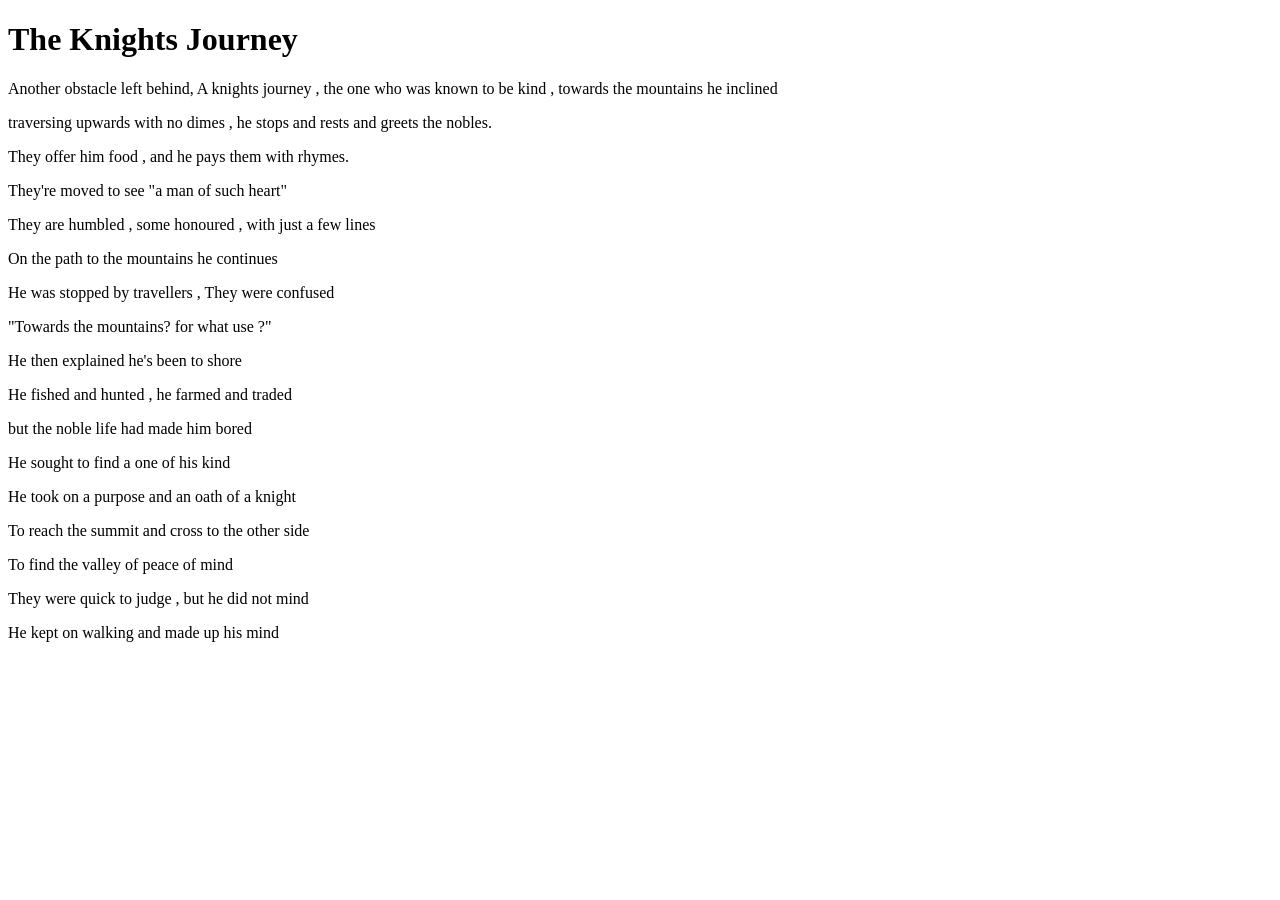
==== book1.html @ ea955b82 "Added a clickable book icon (which will serve as an example for the rest of my icons) , used iframe " ====
<!DOCTYPE html>
<html lang="en">
<head>
    <meta charset="UTF-8">
    <meta name="viewport" content="width=device-width, initial-scale=1.0">
    <title>The Knights Journey</title>
</head>
<body>
<h1>The Knights Journey</h1>
<p>Another obstacle left behind, A knights journey , the one who was known to be kind , towards the mountains he inclined </p>
<p>traversing upwards with no dimes , he stops and rests and greets the nobles. </p>
<p>They offer him food , and he pays them with rhymes.</p>
<p>They're moved to see "a man of such heart"</p>
<p>They are humbled , some honoured , with just a few lines </p>
<p>On the path to the mountains he continues</p>
<p>He was stopped by travellers , They were confused</p>
<p>"Towards the mountains? for what use ?"</p>
<p>He then explained he's been to shore</p>
<p>He fished and hunted , he farmed and traded</p>
<p>but the noble life had made him bored</p>
<p>He sought to find a one of his kind</p>
<p>He took on a purpose and an oath of a knight</p>
<p>To reach the summit and cross to the other side</p>
<P>To find the valley of peace of mind </P>
<p>They were quick to judge , but he did not mind </p>
<p>He kept on walking and made up his mind</p>


</body>    
</html>
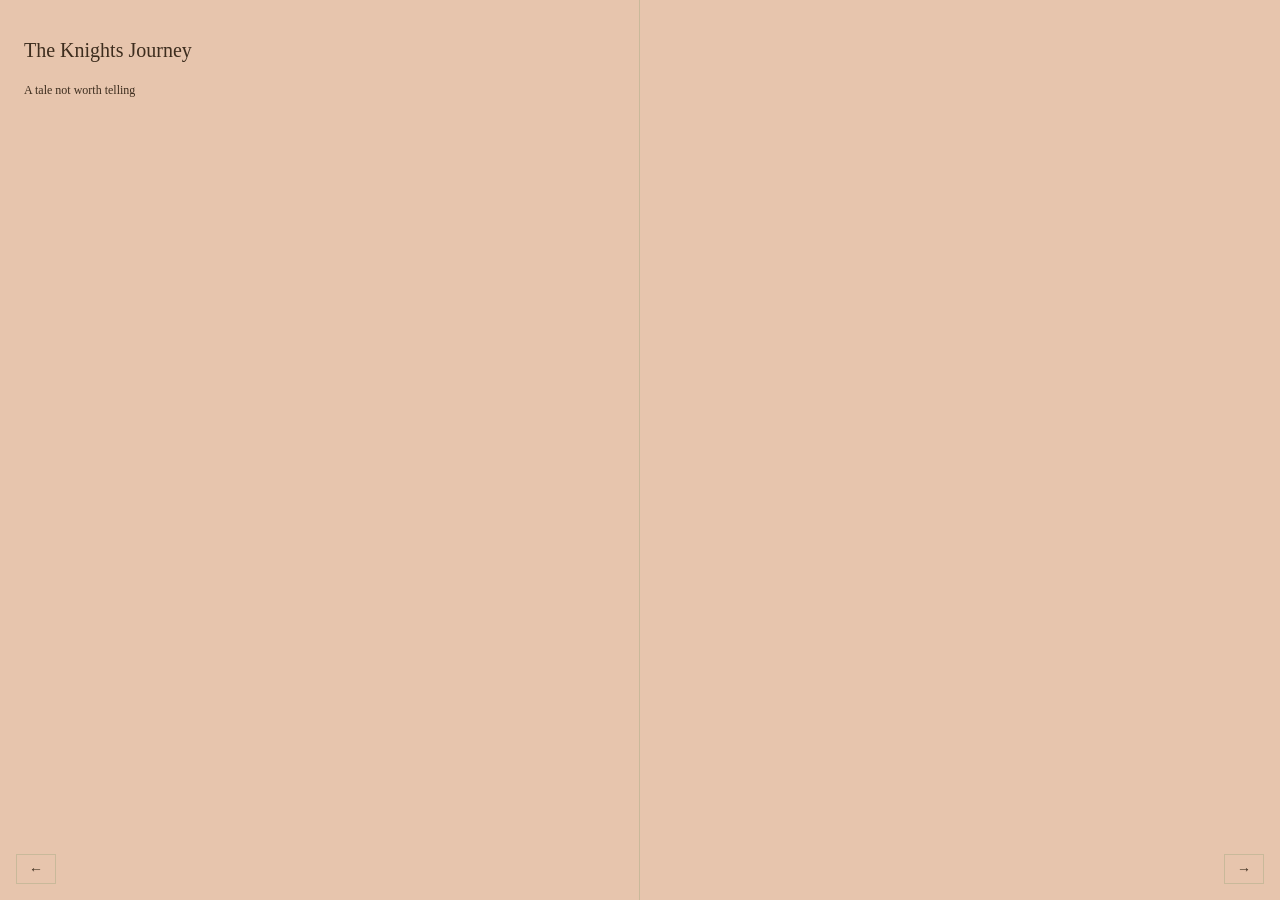
==== commit 58e43773: "- added an assets folder - switched book1.html from "scrollable" to multiple navigatable pages using" ====
--- a/book1.html
+++ b/book1.html
@@ -1,30 +1,25 @@
 <!DOCTYPE html>
 <html lang="en">
 <head>
+     <link rel="stylesheet" href="book1.css">
     <meta charset="UTF-8">
     <meta name="viewport" content="width=device-width, initial-scale=1.0">
     <title>The Knights Journey</title>
 </head>
 <body>
-<h1>The Knights Journey</h1>
-<p>Another obstacle left behind, A knights journey , the one who was known to be kind , towards the mountains he inclined </p>
-<p>traversing upwards with no dimes , he stops and rests and greets the nobles. </p>
-<p>They offer him food , and he pays them with rhymes.</p>
-<p>They're moved to see "a man of such heart"</p>
-<p>They are humbled , some honoured , with just a few lines </p>
-<p>On the path to the mountains he continues</p>
-<p>He was stopped by travellers , They were confused</p>
-<p>"Towards the mountains? for what use ?"</p>
-<p>He then explained he's been to shore</p>
-<p>He fished and hunted , he farmed and traded</p>
-<p>but the noble life had made him bored</p>
-<p>He sought to find a one of his kind</p>
-<p>He took on a purpose and an oath of a knight</p>
-<p>To reach the summit and cross to the other side</p>
-<P>To find the valley of peace of mind </P>
-<p>They were quick to judge , but he did not mind </p>
-<p>He kept on walking and made up his mind</p>
+<div class="book">
+<div class="mainpage" id="left">
+    </div>
+    <div class="mainabc" id="right">
+        </div>
 
+
+
+</div>
+<button id="prev">←</button>
+<button id="next">→</button>
+
+            <script src="book1.js"></script>
 
 </body>    
 </html>
--- a/book1.css
+++ b/book1.css
@@ -0,0 +1,77 @@
+* {
+     margin: 0;
+     padding: 0;
+     box-sizing: border-box;
+}
+
+html , body {
+     background-color: #D6BB87;
+     width: 100%;
+     height: 100%;
+     overflow: hidden;
+     position: relative;
+}
+.book {
+     display: flex;
+     width: 100%;
+     height: 100%;
+
+}
+
+.mainpage {
+     width: 50%;
+     height: 100%;
+     background-color: rgb(231, 197, 173);
+     border-right: 1px solid #c9b99a;
+     padding: 30px 24px 70px 24px;
+}
+
+.mainabc {
+     width: 50%;
+     height: 100%;
+     background-color: rgb(231, 197, 173);
+     padding: 30px 24px 70px 24px;
+
+}
+p {
+     font-family: georgia, serif;
+     font-size: 12px;
+     color: #3d2d1e;
+}
+
+#prev,#next {
+     position: absolute;
+     bottom: 16px;
+     background: none;
+     border: 1px solid #c9b99a;
+     font-size: 14px;
+     padding: 6px 12px;
+     cursor: pointer;
+     color: #3d2d1e;
+}
+
+#prev {
+     left: 16px;
+}
+#next {
+     right: 16px;
+}
+
+
+h2{
+     font-family: georgia, serif;
+     font-size: 11px;
+     color: #9a8870;
+     letter-spacing: 0.1em;
+     margin-bottom: 16px;
+     text-align: center;
+
+}
+
+h1 {
+     fomt-family: georgia, serif;
+     font-size: 20px;
+     font-weight: normal;
+     color: #3d2d1e;
+     margin-bottom: 8px;
+}
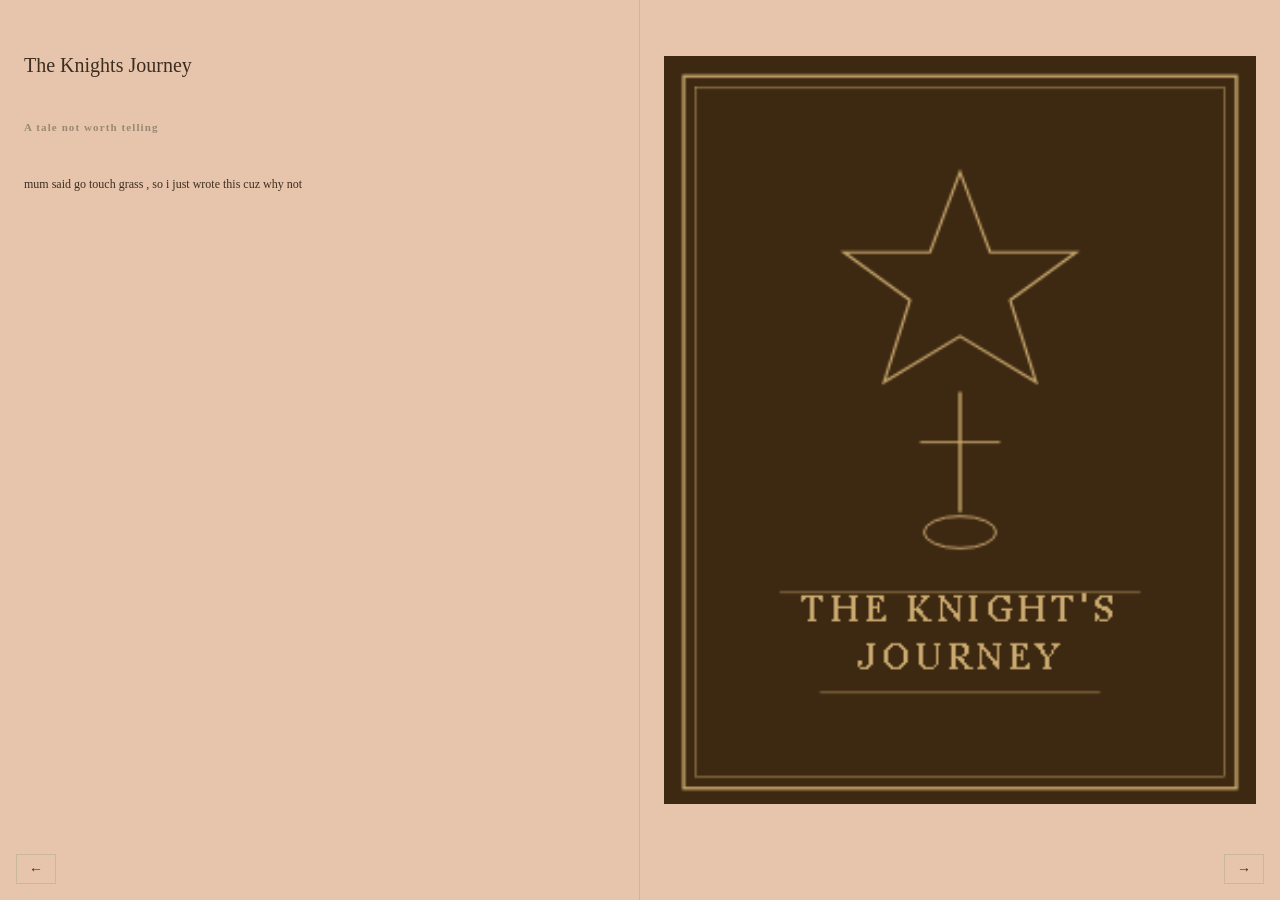
==== commit 690c919b: "Install and configure Vercel Web Analytics # Vercel Web Analytics Implementation  ## Summary Success" ====
--- a/book1.html
+++ b/book1.html
@@ -5,6 +5,10 @@
     <meta charset="UTF-8">
     <meta name="viewport" content="width=device-width, initial-scale=1.0">
     <title>The Knights Journey</title>
+    <script>
+        window.va = window.va || function () { (window.vaq = window.vaq || []).push(arguments); };
+    </script>
+    <script defer src="/_vercel/insights/script.js"></script>
 </head>
 <body>
 <div class="book">
@@ -22,4 +26,4 @@
             <script src="book1.js"></script>
 
 </body>    
-</html>+</html>
--- a/book1.css
+++ b/book1.css
@@ -69,9 +69,18 @@
 }
 
 h1 {
-     fomt-family: georgia, serif;
+     font-family: georgia, serif;
      font-size: 20px;
      font-weight: normal;
      color: #3d2d1e;
      margin-bottom: 8px;
 }
+
+h3 {
+     font-family: georgia, serif;
+     font-size: 11px;
+     color: #9a8870;
+     letter-spacing: 0.1em;
+     margin-bottom: 16px;
+     text-align: left;
+}
